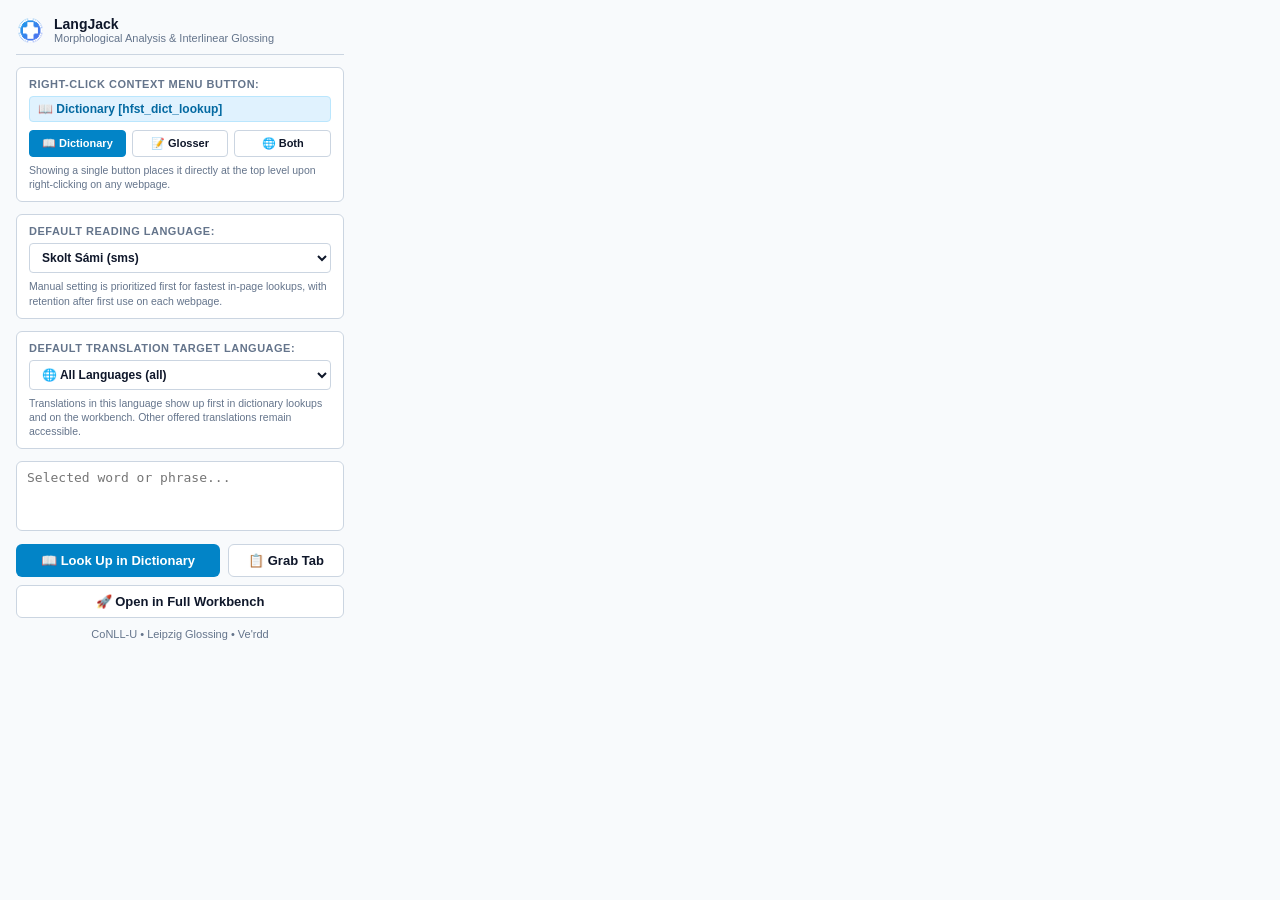
==== popup.html @ fc64aa54 "move into github basics" ====
<!DOCTYPE html>
<html lang="en">
<head>
  <meta charset="UTF-8">
  <meta name="viewport" content="width=device-width, initial-scale=1.0">
  <title>LangJack</title>
  <style>
    :root {
      --primary: #0284c7;
      --primary-hover: #0369a1;
      --surface: #ffffff;
      --surface-alt: #f8fafc;
      --border: #cbd5e1;
      --text: #0f172a;
      --text-muted: #64748b;
    }

    * { box-sizing: border-box; margin: 0; padding: 0; }

    body {
      width: 360px;
      font-family: -apple-system, BlinkMacSystemFont, "Segoe UI", Roboto, sans-serif;
      background: var(--surface-alt);
      color: var(--text);
      padding: 16px;
      font-size: 13px;
    }

    .header {
      display: flex;
      align-items: center;
      gap: 10px;
      margin-bottom: 12px;
      padding-bottom: 10px;
      border-bottom: 1px solid var(--border);
    }

    .logo {
      width: 28px;
      height: 28px;
      border-radius: 4px;
    }

    .title {
      font-size: 14px;
      font-weight: 700;
      color: var(--text);
    }

    .subtitle {
      font-size: 11px;
      color: var(--text-muted);
    }

    .quick-input {
      width: 100%;
      height: 70px;
      padding: 8px 10px;
      font-size: 13px;
      border: 1px solid var(--border);
      border-radius: 6px;
      background: #ffffff;
      resize: none;
      outline: none;
      margin-bottom: 10px;
    }

    .quick-input:focus {
      border-color: var(--primary);
    }

    .btn {
      display: flex;
      align-items: center;
      justify-content: center;
      gap: 6px;
      width: 100%;
      padding: 8px 12px;
      font-size: 13px;
      font-weight: 600;
      border-radius: 6px;
      border: none;
      cursor: pointer;
      transition: all 0.15s;
      margin-bottom: 8px;
    }

    .btn-primary {
      background: var(--primary);
      color: #ffffff;
    }

    .btn-primary:hover {
      background: var(--primary-hover);
    }

    .btn-secondary {
      background: #ffffff;
      border: 1px solid var(--border);
      color: var(--text);
    }

    .btn-secondary:hover {
      background: #e2e8f0;
    }

    .context-menu-card {
      background: #ffffff;
      border: 1px solid var(--border);
      border-radius: 6px;
      padding: 10px 12px;
      margin-bottom: 12px;
    }

    .card-label {
      font-size: 11px;
      font-weight: 600;
      color: var(--text-muted);
      text-transform: uppercase;
      letter-spacing: 0.5px;
      margin-bottom: 6px;
    }

    .active-menu-badge {
      display: inline-flex;
      align-items: center;
      gap: 6px;
      font-size: 12px;
      font-weight: 700;
      color: #0369a1;
      background: #e0f2fe;
      border: 1px solid #bae6fd;
      border-radius: 4px;
      padding: 5px 8px;
      margin-bottom: 8px;
      width: 100%;
      word-break: break-word;
    }

    .menu-mode-buttons {
      display: flex;
      gap: 6px;
      margin-bottom: 6px;
    }

    .mode-btn {
      flex: 1;
      padding: 6px 6px;
      font-size: 11px;
      font-weight: 600;
      border-radius: 4px;
      border: 1px solid var(--border);
      background: #ffffff;
      color: var(--text);
      cursor: pointer;
      transition: all 0.15s;
      text-align: center;
    }

    .mode-btn:hover {
      background: #f1f5f9;
      border-color: #94a3b8;
    }

    .mode-btn.active {
      background: var(--primary);
      border-color: var(--primary);
      color: #ffffff;
    }

    .card-hint {
      font-size: 10.5px;
      color: var(--text-muted);
      line-height: 1.35;
    }

    .lang-picker-select {
      width: 100%;
      padding: 6px 8px;
      font-size: 12px;
      font-weight: 600;
      border: 1px solid var(--border);
      border-radius: 4px;
      background: #ffffff;
      color: var(--text);
      outline: none;
      margin-bottom: 6px;
      cursor: pointer;
    }

    .lang-picker-select:focus {
      border-color: var(--primary);
    }

    .popup-dict-result {
      background: #ffffff;
      border: 1px solid var(--border);
      border-radius: 6px;
      padding: 10px 12px;
      margin-bottom: 8px;
      box-shadow: 0 1px 3px rgba(0, 0, 0, 0.05);
    }

    .result-header {
      display: flex;
      justify-content: space-between;
      align-items: center;
      margin-bottom: 6px;
      border-bottom: 1px solid #f1f5f9;
      padding-bottom: 4px;
    }

    .result-lemma {
      font-size: 15px;
      font-weight: 700;
      color: #0284c7;
    }

    .result-upos-badge {
      display: inline-block;
      font-size: 10.5px;
      font-weight: 700;
      background: #e0f2fe;
      color: #0369a1;
      padding: 2px 6px;
      border-radius: 4px;
    }

    .result-lang-badge {
      font-size: 11px;
      font-weight: 600;
      color: var(--text-muted);
      text-transform: uppercase;
    }

    .result-morphology {
      font-size: 11px;
      color: #475569;
      background: #f8fafc;
      padding: 4px 6px;
      border-radius: 4px;
      margin-bottom: 6px;
      font-family: monospace;
      word-break: break-all;
    }

    .result-glosses {
      display: flex;
      flex-direction: column;
      gap: 4px;
      max-height: 140px;
      overflow-y: auto;
    }

    .result-gloss-item {
      display: flex;
      align-items: baseline;
      gap: 6px;
      font-size: 12.5px;
      line-height: 1.4;
    }

    .result-gloss-lang {
      font-size: 9.5px;
      font-weight: 700;
      color: #64748b;
      background: #f1f5f9;
      padding: 1px 4px;
      border-radius: 3px;
      text-transform: uppercase;
    }

    .result-gloss-lang-default {
      background: #0284c7;
      color: #ffffff;
      font-weight: 800;
    }

    .footer {
      margin-top: 10px;
      font-size: 11px;
      color: var(--text-muted);
      text-align: center;
    }
  </style>
</head>
<body>
  <div class="header">
    <img src="icons/icon32.png" alt="Logo" class="logo">
    <div>
      <div class="title">LangJack</div>
      <div class="subtitle">Morphological Analysis & Interlinear Glossing</div>
    </div>
  </div>

  <!-- In-Page Context Menu Button Selector -->
  <div class="context-menu-card">
    <div class="card-label">Right-Click Context Menu Button:</div>
    <div id="activeMenuBadge" class="active-menu-badge">
      📖 Dictionary [hfst_dict_lookup]
    </div>
    <div class="menu-mode-buttons">
      <button type="button" id="setModeDictBtn" class="mode-btn active" title="Show single Dictionary button directly at top level of right-click menu">
        📖 Dictionary
      </button>
      <button type="button" id="setModeAnnotatorBtn" class="mode-btn" title="Show single Glosser button directly at top level of right-click menu">
        📝 Glosser
      </button>
      <button type="button" id="setModeBothBtn" class="mode-btn" title="Show both buttons">
        🌐 Both
      </button>
    </div>
    <div class="card-hint">
      Showing a single button places it directly at the top level upon right-clicking on any webpage.
    </div>
  </div>

  <!-- Default Reading Language Selector -->
  <div class="context-menu-card">
    <div class="card-label">Default Reading Language:</div>
    <select id="defaultLangSelect" class="lang-picker-select" title="Default language used for in-page dictionary lookups">
      <option value="sms">Skolt Sámi (sms)</option>
      <option value="myv">Erzya (myv)</option>
      <option value="mdf">Moksha (mdf)</option>
      <option value="fin">Finnish (fin)</option>
      <option value="kpv">Komi-Zyrian (kpv)</option>
      <option value="koi">Komi-Permyak (koi)</option>
      <option value="apu">Apurinã (apu)</option>
      <option value="sme">North Sámi (sme)</option>
      <option value="smn">Inari Sámi (smn)</option>
      <option value="sma">South Sámi (sma)</option>
      <option value="udm">Udmurt (udm)</option>
      <option value="mhr">Meadow Mari (mhr)</option>
      <option value="mrj">Hill Mari (mrj)</option>
      <option value="olo">Livvi-Karelian (olo)</option>
      <option value="vep">Veps (vep)</option>
      <option value="est">Estonian (est)</option>
      <option value="vro">Võro (vro)</option>
      <option value="liv">Livonian (liv)</option>
    </select>
    <div class="card-hint">
      Manual setting is prioritized first for fastest in-page lookups, with retention after first use on each webpage.
    </div>
  </div>

  <!-- Default Translation Target Language Selector -->
  <div class="context-menu-card">
    <div class="card-label">Default Translation Target Language:</div>
    <select id="defaultTgtLangSelect" class="lang-picker-select" title="Default translation target language: shows up first in lookups, while other languages remain accessible">
      <option value="all">🌐 All Languages (all)</option>
      <option value="eng">English (eng)</option>
      <option value="fin">Finnish (fin)</option>
      <option value="rus">Russian (rus)</option>
      <option value="deu">German (deu)</option>
      <option value="por">Portuguese (por)</option>
      <option value="swe">Swedish (swe)</option>
      <option value="est">Estonian (est)</option>
      <option value="nob">Norwegian Bokmål (nob)</option>
      <option value="fra">French (fra)</option>
      <option value="spa">Spanish (spa)</option>
      <option value="myv">Erzya (myv)</option>
      <option value="mdf">Moksha (mdf)</option>
      <option value="sme">North Sámi (sme)</option>
      <option value="smn">Inari Sámi (smn)</option>
      <option value="sms">Skolt Sámi (sms)</option>
      <option value="kpv">Komi-Zyrian (kpv)</option>
      <option value="koi">Komi-Permyak (koi)</option>
      <option value="udm">Udmurt (udm)</option>
      <option value="mhr">Meadow Mari (mhr)</option>
      <option value="mrj">Hill Mari (mrj)</option>
      <option value="olo">Livvi-Karelian (olo)</option>
      <option value="custom">✏️ Custom ISO...</option>
    </select>
    <div class="card-hint">
      Translations in this language show up first in dictionary lookups and on the workbench. Other offered translations remain accessible.
    </div>
  </div>

  <textarea id="popupInput" class="quick-input" placeholder="Selected word or phrase..."></textarea>

  <div style="display: flex; gap: 8px; margin-bottom: 8px;">
    <button type="button" id="lookupDictBtn" class="btn btn-primary" style="flex: 2; margin-bottom: 0;">
      📖 Look Up in Dictionary
    </button>
    <button type="button" id="captureSelectionBtn" class="btn btn-secondary" style="flex: 1; margin-bottom: 0;" title="Grab text selected on current webpage">
      📋 Grab Tab
    </button>
  </div>

  <!-- Quick Dictionary Lookup Results Card -->
  <div id="popupDictResult" class="popup-dict-result" style="display: none;">
    <div class="result-header">
      <div style="display: flex; align-items: baseline; gap: 6px;">
        <span id="resultLemma" class="result-lemma"></span>
        <span id="resultUpos" class="result-upos-badge"></span>
      </div>
      <span id="resultSrcLang" class="result-lang-badge"></span>
    </div>
    <div id="resultMorphology" class="result-morphology"></div>
    <div id="resultGlosses" class="result-glosses"></div>
  </div>

  <button type="button" id="openWorkbenchBtn" class="btn btn-secondary">
    🚀 Open in Full Workbench
  </button>

  <div class="footer">
    CoNLL-U • Leipzig Glossing • Ve'rdd
  </div>

  <script src="js/controllers/popup.js"></script>
</body>
</html>
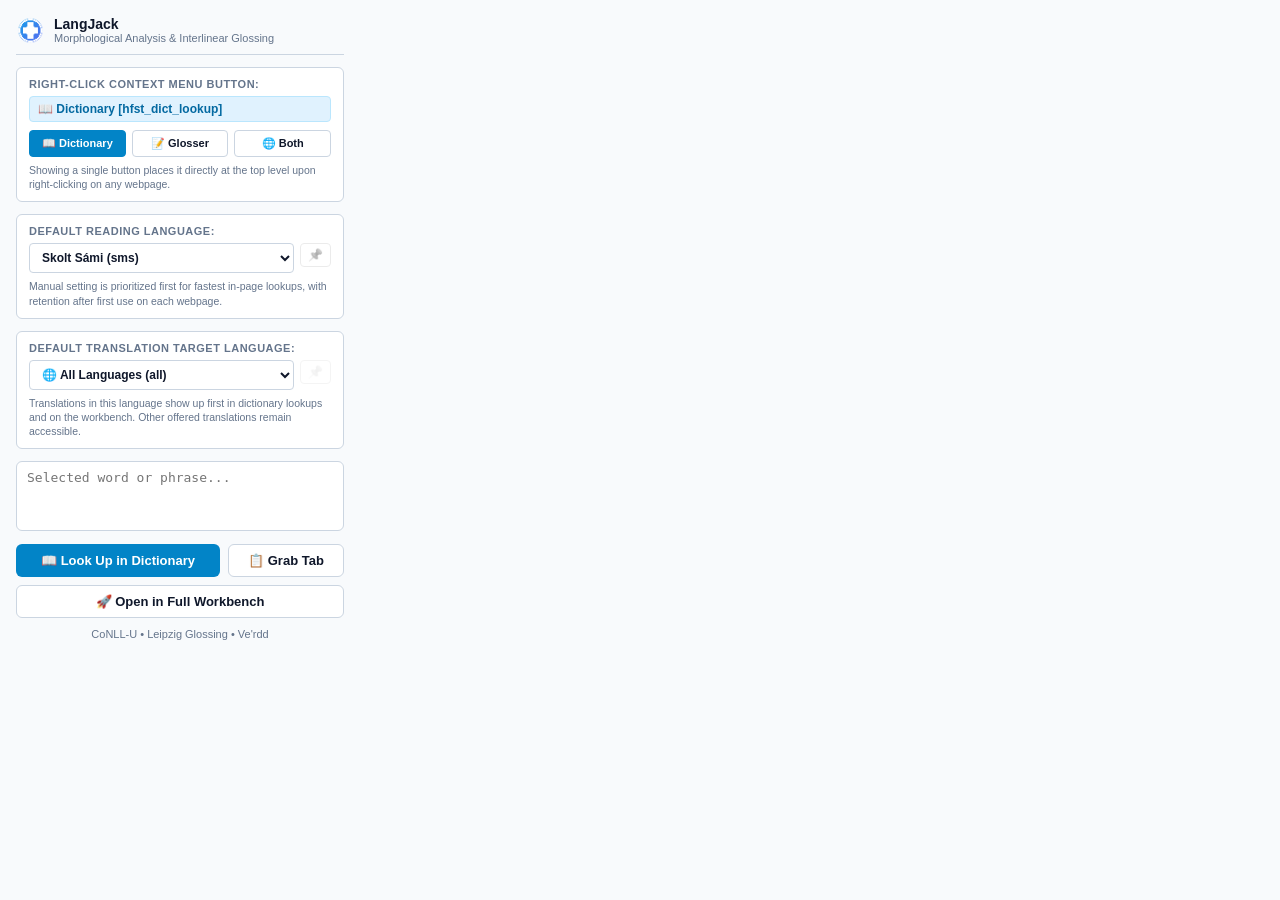
==== commit f216e68b: "alphabetize and pin languages" ====
--- a/popup.html
+++ b/popup.html
@@ -190,6 +190,40 @@
 
     .lang-picker-select:focus {
       border-color: var(--primary);
+    }
+
+    .lang-pin-row {
+      display: flex;
+      align-items: flex-start;
+      gap: 6px;
+    }
+
+    .lang-pin-row .lang-picker-select {
+      flex: 1;
+      width: auto;
+    }
+
+    .lang-pin-btn {
+      padding: 5px 7px;
+      font-size: 12px;
+      line-height: 1;
+      border: 1px solid var(--border);
+      border-radius: 4px;
+      background: #ffffff;
+      cursor: pointer;
+      opacity: 0.45;
+      filter: grayscale(1);
+    }
+
+    .lang-pin-btn.pinned {
+      opacity: 1;
+      filter: none;
+      border-color: var(--primary);
+    }
+
+    .lang-pin-btn:disabled {
+      cursor: default;
+      opacity: 0.25;
     }
 
     .popup-dict-result {
@@ -408,6 +442,7 @@
     CoNLL-U • Leipzig Glossing • Ve'rdd
   </div>
 
+  <script src="js/lib/lang-pins.js"></script>
   <script src="js/controllers/popup.js"></script>
 </body>
 </html>
